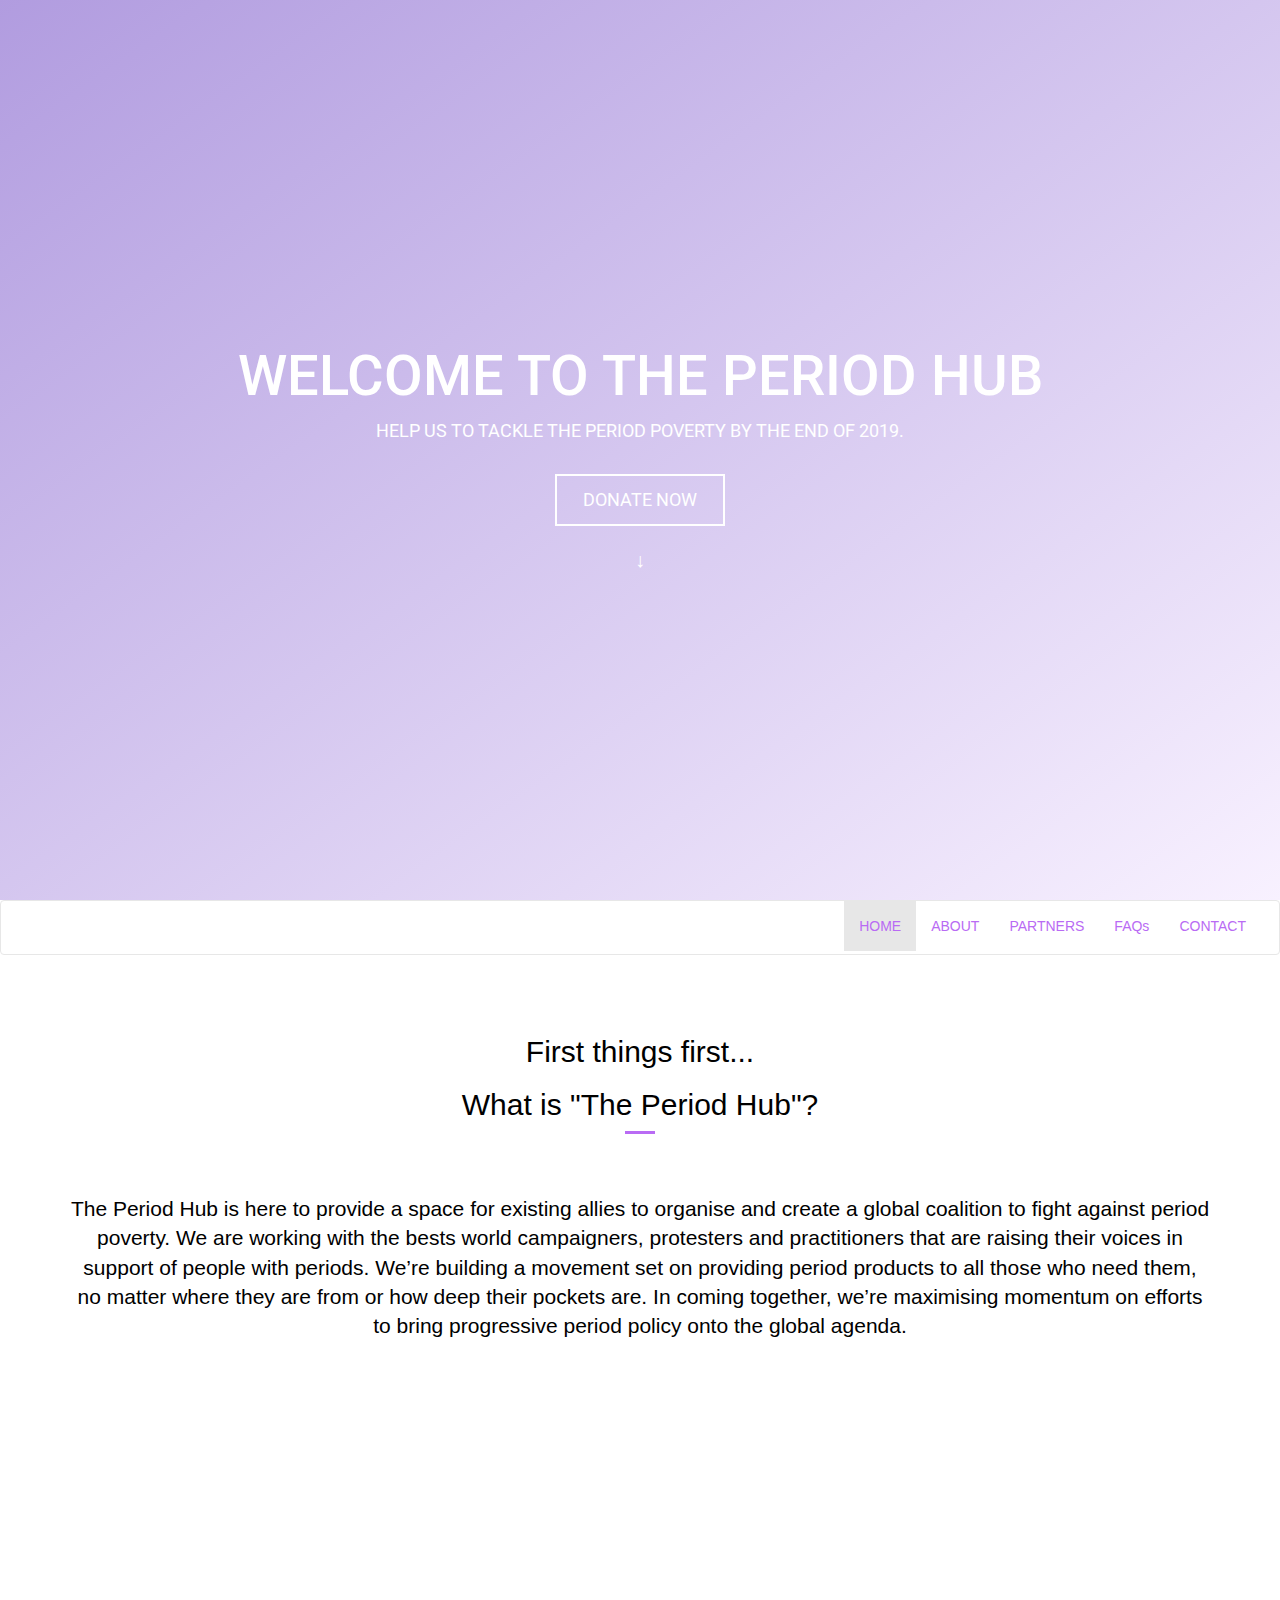
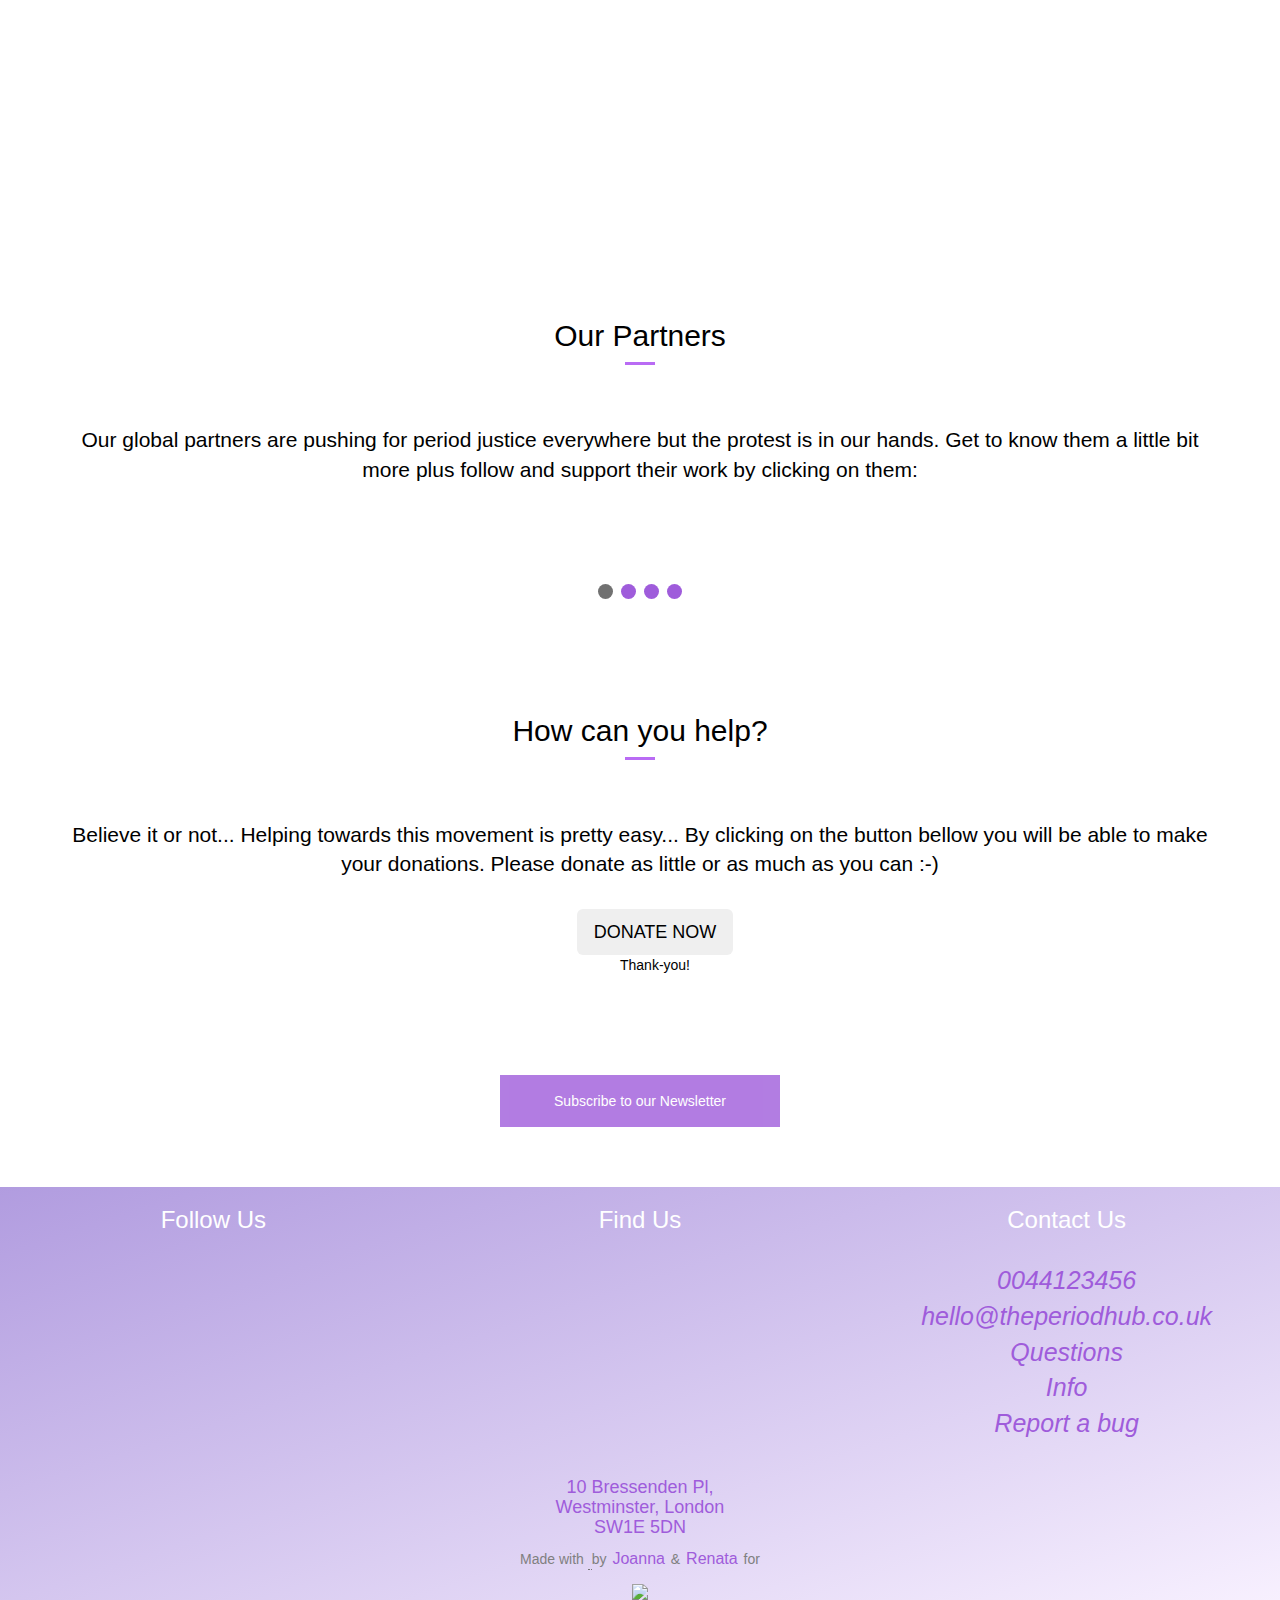
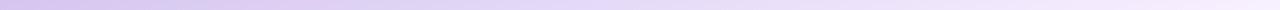
==== index.html @ 0d76492b "Add meta data" ====
<!DOCTYPE html>
<html>

  <head>
    <title>The Period Hub</title>
    <meta charset="utf-8">
    <meta name="viewport" content="width=devide-width, initial-scale=1.0">
    <meta name="description" content="The Period Hub's mission is to unify amazing projects altogether to finally tackle
    the period poverty by the end of 2019.">
    <meta name="keywords" content="Period Hub, Period Poverty, Period, Donate, Code First Girls, Web Development">

    <link rel="icon" type="image/png" sizes="16x16" href="img/equality.jpg">

    <link href="https://fonts.googleapis.com/css?family=Montserrat:300|Roboto:400,700" rel="stylesheet">

    <link href="css/bootstrap.min.css" rel="stylesheet">
    <link href="css/main.css" rel="stylesheet">
    <link href="css/animate.css" rel="stylesheet">
    <!--<link rel="stylesheet" href="https://cdnjs.cloudflare.com/ajax/libs/font-awesome/4.7.0/css/font-awesome.min.css">-->
    <link rel="stylesheet" href="https://use.fontawesome.com/releases/v5.7.2/css/all.css" integrity="sha384-fnmOCqbTlWIlj8LyTjo7mOUStjsKC4pOpQbqyi7RrhN7udi9RwhKkMHpvLbHG9Sr" crossorigin="anonymous">
    <link href="css/responsive.css" rel="stylesheet">

    <script src="js/jquery-3.3.1.min.js"></script>
    <script src="js/bootstrap.min.js"></script>
    <script src="js/wow.min.js"></script>
    <script src="js/main.js"></script>
  </head>

<body data-spy="scroll" data-target=".navbar" data-offset="50">

<!-- Home -->

<section id="home">
  <div id="home-cover" class="bg-parallax animated fadeIn">
    <div id="home-content-box">
      <div id="home-content-box-inner" class="text-center">
        <div id="home-heading" class="animated zoomIn">
          <div class="container-fluid" style="height:100%;">
            <h1>Welcome to the Period Hub</h1>
              <p>Help us to tackle the Period Poverty by the end of 2019.</p></br>
                <div id="home-btn" class="animated zoomIn">
                  <a href="javascript:void( window.open( 'https://form.jotformeu.com/90744482471360', 'blank', 'scrollbars=yes, toolbar=no, width=700, height=500' ) ) "  class="btn btn-lg btn-general btn-white" role="button" href="#donate">DONATE NOW</a>
                </div></br>
              <a href="#main" class="down-arr animated bounceInDown">&#8595;</a>
            </div>
          </div>
        </div>
      </div>
    </div>
  </div>
</section>

<!-- NavBar -->

<div class="bs-example bs-navbar-top-example" data-example-id="navbar-fixed-to-top">
  <nav class="navbar navbar-default">
      <div class="navbar-header"> <!-- data-spy="affix" data-offset-top="610" -->
        <button type="button" class="collapsed navbar-toggle" data-toggle="collapse" data-target="#bs-example-navbar-collapse-6" aria-expanded="false">
          <span class="sr-only">Toggle navigation</span>
          <span class="icon-bar"></span>
          <span class="icon-bar"></span>
          <span class="icon-bar"></span>
        </button>
        <!-- <a href="#" class="navbar-brand">THE PERIOD HUB</a> -->
      </div>
      <div class="collapse navbar-collapse" id="bs-example-navbar-collapse-6">
        <ul class="nav navbar-nav navbar-right">
          <li class="active"><a href="index.html">HOME</a></li>
          <li><a href="about.html">ABOUT</a></li>
          <li><a href="projects.html">PARTNERS</a></li>
          <li><a href="faqs.html">FAQs</a></li>
          <li><a href="#contact">CONTACT</a></li>
          <li><button type="button" class="btn navbar-btn"><a href="https://www.google.com/" target="_blank"><i class="fas fa-search pfooter"></i></a></button></li>
        </ul>
      </div>
    </div>
  </nav>
</div>

<!-- Main -->

<section id="main">
 <!--<div class="container-fluid" style="height:1000px">-->
   <div class="container text-center">
    <div class="content-box">
      <div class="content-title wow fadeInDown" data-wow-duration="1s" data-wow-delay=".5s">
        <h2 id="abouthis">First things first... </h2>
        <h2 class="text-center">What is "The Period Hub"?</h2>
        <div class="content-title-underline"></div>
      </div>
        <p class="lead wow fadeInUp" data-wow-duration="1s" data-wow-delay=".5s">The Period Hub is here to provide a space for existing allies to organise and create a global coalition to fight against period poverty.
        We are working with the bests world campaigners, protesters and practitioners that are raising their voices in support of people with periods.
        We’re building a movement set on providing period products to all those who need them, no matter where they are from or how deep their pockets are.
        In coming together, we’re maximising momentum on efforts to bring progressive period policy onto the global agenda.
       </p>
      </div>
    </div>
  </div>
</section>

<!-- quote with img parallax -->

<section id="quote" class="text-center">
  <div id="quotebg" class="bg-parallax wow fadeInUp" data-wow-duration="1s" data-wow-delay=".5s">
    <h1>MENSTRUAL SUPPLIES ARE NOT CHEAP,<br> BUT FOR ANYONE WITH A PERIOD,<br>THEY ARE, OF COURSE,<br> <strong>AN ABSOLUTE NECESSITY.</strong></h1>
  </div>
</section>


<!-- Allies -->

<section id="projects">
  <div class="padding">
    <div class="content-box">
      <div class="container text-center">
        <div class="content-title wow fadeInDown" data-wow-duration="1s" data-wow-delay=".5s">
          <h2>Our Partners</h2>
          <div class="content-title-underline"></div>
        </div>
        <p class="lead wow fadeInUp" data-wow-duration="1s" data-wow-delay=".5s">Our global partners are pushing for period justice everywhere but the protest is in our hands.
          Get to know them a little bit more plus follow and support their work by clicking on them:
        </p>
      </div>
    </div>

    <!--caousel or cards of the projects...-->
  <div class="container text-center">
    <div class="row wow fadeInUp" data-wow-duration="1s" data-wow-delay=".5s">


      <div class="slideshow-container">

      <div class="mySlides fade">
        <a href="http://redboxproject.org/" target="_blank"> <img src="img/RED-BOX-LOGO-logo-v2.jpg" style="width:50%"> </a>
      </div>

      <div class="mySlides fade">
        <a href="http://bloodygoodperiod.com" target="_blank"> <img src="img/BGP-2-.png"></a>
      </div>

      <div class="mySlides fade">
        <a href="https://www.homelessperiodproject.org/" target="_blank"> <img src="img/hlogo.png"> </a>
      </div>

      <div class="mySlides fade">
        <a href="https://www.freeperiods.org/" target="_blank"><img class="img-responsive center-block" src="img/FreePeriods.png"  style="width:60%"> </a>
      </div>

      </div>
      <br>

      <div style="text-align:center">
        <span class="dot"></span>
        <span class="dot"></span>
        <span class="dot"></span>
        <span class="dot"></span>
      </div>

  </div>
</section>

    <!-- Add the percentages moving here -->

    <!-- Donate section -->

    <section id="help">
      <div class="padding">
        <div class="content-box">
      <div class="container text-center">
    <div class="content-title wow fadeInDown" data-wow-duration="1s" data-wow-delay=".5s">
        <h2>How can you help?</h2>
        <div class="content-title-underline"></div>
      </div>
          <p class="lead wow fadeInUp" data-wow-duration="1s" data-wow-delay=".5s">Believe it or not... Helping towards this movement is pretty easy...
            By clicking on the button bellow you will be able to make your donations.
            Please donate as little or as much as you can :-)</p>
          <div class="container">
            <div class="padding">
      <!-- Trigger the modal with a button -->
      <button type="button" class="btn btn-lg .btn-purple" id="myBtn">DONATE NOW</button></br>
      <p class="wow fadeInUp" data-wow-duration="1s" data-wow-delay=".5s">Thank-you!</p>


<!-- Modal -->
    <div class="modal fade" id="myModal" role="dialog">
      <div class="modal-dialog">
          <div class="modal-content">

            <iframe
              id="JotFormIFrame-90744482471360"
              onload="window.parent.scrollTo(0,0)"
              allowtransparency="true"
              allowfullscreen="true"
              allow="geolocation; microphone; camera"
              src="https://form.jotformeu.com/90744482471360"
              frameborder="0"
              style="width: 1px;
              min-width: 100%;
              height:539px;
              border:none;"
              scrolling="no"
            >
            </iframe>

            </div>
          </div>
        </div>
      </div>
    </div>
  </div>
</section>

<!-- Newsletter button -->
<section id="newsletter">
  <div class="padding">
    <button class="open-button center-block" onclick="openForm()">Subscribe to our Newsletter</button>
      <div class="form-popup" id="myForm">
        <form action="/action_page.php" class="form-container">
          <h1>Newsletters</h1>

        	<label for="name"><b>Name</b></label>
          <input type="text" placeholder="Enter Name" name="name" required>

          <label for="email"><b>Email</b></label>
          <input type="text" placeholder="Enter Email" name="email" required>

          <button type="submit" class="btn">Subscribe</button>
          <button type="button" class="btn cancel" onclick="closeForm()">Close</button>
        </form>
      </div>
  </div>
</section> </br></br>


<!-- Footer -->
<section id="contact">
  <footer class="container-fluid text-center wow fadeInUp" data-wow-duration="1s" data-wow-delay=".5s">
    <div class="row">
      <div class="col-sm-4">
        <h3>Follow Us</h3> <br>
        <a href="#" class="fab fa-facebook fa-2x fa-aling-justify"></a> <br>
        <a href="#" class="fab fa-twitter fa-2x fa-aling-justify"></a> <br>
        <a href="#" class="fab fa-google fa-2x fa-aling-justify"></a> <br>
        <a href="#" class="fab fa-youtube fa-2x fa-aling-justify"></a> <br>
        <a href="#" class="fab fa-github fa-2x fa-aling-justify"></a>
      </div>
      <div class="col-sm-4">
        <h3>Find Us</h3><br>
        <iframe class="icon" src="https://www.google.com/maps/embed?pb=!1m18!1m12!1m3!1d635451.2714219977!2d-0.660661754156768!3d51.527313118893595!2m3!1f0!2f0!3f0!3m2!1i1024!2i768!4f13.1!3m3!1m2!1s0x47d8a00baf21de75%3A0x52963a5addd52a99!2sLondon!5e0!3m2!1sen!2suk!4v1552860457448" width="200" height="200" frameborder="0" style="border:0" allowfullscreen></iframe>
        <h4 class="purple">10 Bressenden Pl, <br> Westminster, London <br> SW1E 5DN</h4>
      </div>
      <div class="col-sm-4">
        <h3>Contact Us</h3></br>
        <i href="#" class="fas fa-phone fa-lg purple"> 0044123456</i> <br>
        <i href="#" class="far fa-envelope fa-lg purple"> hello@theperiodhub.co.uk</i> </br>
        <i href="#" class="far fa-question-circle fa-lg purple"> Questions</i> <br>
        <i href="#" class="fas fa-info-circle fa-lg purple"> Info</i> <br>
        <i href="#" class="fas fa-bug fa-lg purple"> Report a bug</i>
      </div>
    </div>
      <p>Made with <abbr title="love" name="love" <i class="far fa-heart pfooter"></i> </abbr> by <a href="https://github.com/jnz16" target="_blank" class="fab fa-github pfooter">Joanna</a> & <a href="https://github.com/renatajarmova" target="_blank" class="fab fa-github pfooter">Renata</a> for
      </p>
      <p><a href="https://codefirstgirls.org.uk" target="_blank" </a> <img class="cfg-logo" src="img/cfg-logo.png"> </p>
  </footer>
</section>

<!-- Projects carousel JS  -->
<script>
var slideIndex = 0;
showSlides();

function showSlides() {
  var i;
  var slides = document.getElementsByClassName("mySlides");
  var dots = document.getElementsByClassName("dot");
  for (i = 0; i < slides.length; i++) {
    slides[i].style.display = "none";
  }
  slideIndex++;
  if (slideIndex > slides.length) {slideIndex = 1}
  for (i = 0; i < dots.length; i++) {
    dots[i].className = dots[i].className.replace(" active", "");
  }
  slides[slideIndex-1].style.display = "block";
  dots[slideIndex-1].className += " active";
  setTimeout(showSlides, 3000); // Change image every 3 seconds
}
</script>

<!-- Donate button at the bottom of page -->
  <script src="https://form.jotformeu.com/cardforms/feedbackEmbedButton.min.js"></script>
    <script> new JF_FeedbackEmbedButton({
      buttonText: "DONATE NOW",
      buttonFontColor: "#FFFFFF",
      buttonBackgroundColor: "#410160",
      buttonSide: "Bottom",
      buttonAlign: "Right",
      buttonIcon: "default",
      formId: 90744482471360
    });
    </script>

  </body>
</html>
---- css/main.css ----
/*------------------------------------
              FONTS
font-family: 'Roboto', sans-serif; - titles
font-family: 'Lato', sans-serif; - body
              COLORS
purple color: #9f5cdb
--------------------------------------*/

/*------------------------------------
              GENERAL CSS
 -------------------------------------*/
html, body {
  height: 100%;
  font-family: 'Lato', sans-serif;
  color: black;
}

.padding {
  padding: 10px 0px;
  padding-bottom: 20px;
}

/*------------------------------------
              HOME SECTION
 -------------------------------------*/

#home {
  height: 100%;
}

#home-heading h1 {
  font-size: 400%;
}

#home-heading p {
  font-size: 130%;
}

#home-cover {
  height: 100%;
  background-image:
	  linear-gradient(to right bottom,
     rgba(144, 114, 210, 0.7),
     rgba(245, 235, 255, 0.7)),
    url("../img/equality.jpg");
  /*opacity: 0.8;
  filter: alpha(opacity=80);
  144, 114, 210
  157, 146, 236,*/

}

#home-content-box {
  width: 100%;
  height: 100%;
  display: table;
}

#home-content-box-inner {
  display: table-cell;
  vertical-align: middle;
  /*text-align: center;*/
}

#home-heading {
  color: #fff;
  margin: 20px 0 20px 0;
  text-transform: uppercase;
  font-family: 'Roboto', sans-serif;
}

/*------------------------------------
        PARALLAX EFFECT GRAL
 -------------------------------------*/
  .bg-parallax {
    background-repeat: no-repeat;
    background-position: center;
    background-size: cover;
    background-attachment: fixed;
  }

/*------------------------------------
                  BUTTONS
-------------------------------------*/
  .btn-general {
    border-color: #fff;
    border-width: 2px;
    border-radius: 0;
    padding: 12px 26px 12px 26px;
    text-transform: uppercase;
  }

  .btn-white {
    border-color: #fff;
    color: #fff;
  }

  .btn-white:hover,
  .btn-white:focus {
    background-color: #b96bf4;
    border-color: #b96bf4;
    color: #fff;
    /*opacity: 0.7;*/
  }


/*------------------------------------
                DOWN ARROW
-------------------------------------*/
  .down-arr {
    font-size: 2rem;
    padding: 0 20px 20px 20px;
    z-index: 1;
    color: #fff;
  }

  .down-arr:hover {
    color: #fff;
  }

/*------------------------------------
              HOME ANIMATION
-------------------------------------*/

#home-cover, #home-heading, #home-btn {
  animation-duration: .5s;
}
#home-cover {
  animation-delay: .1s;
}

#home-heading {
  animation-delay: .5s;
}

#home-btn {
  animation-delay: .8s;
}


/*------------------------------------
                 NAVBAR
-------------------------------------*/

.navbar {
  margin: 0;
  padding: 0;
  background-color: white;
  color: #b96bf4;
}

.nav .navbar-nav .navbar-right li a:hover {
  color: white;
  background-color: #b96bf4;
}

.nav.navbar-nav.navbar-right li a {
    color: #b96bf4;
}

.fa-search {
  color: #b96bf4;
  font-size: 10px;
}
.navbar-btn {
  background: #fff;
  padding-left: 0;
}
/*------------------------------------
              NAVBAR FIXED
 -------------------------------------*/

.affix {
      top: 0;
      width: 100%;
      z-index: 9999 !important;
  }

  .affix + .container-fluid {
      padding-top: 70px;
  }


  /* MODAL */
  #myModal {
    background: transparent;
  }

/*------------------------------------
                GENERAL CONTENT
-------------------------------------*/

  .content-box {
    padding: 60px 0 40px 0;
  }

  .content-title {
    margin: 0 0 60px 0;
  }

  .content-title-underline {
    width: 30px;
    height: 3px;
    background-color: #b96bf4;
    margin: 0px auto 0 auto;
  }
  /*------------------------------------
                QUOTE
  -------------------------------------*/

  #quotebg {
    height: 100%;
    width: 100%;
    padding: 120px;
    background-image:
  	  linear-gradient(to right bottom,
       rgba(144, 114, 210, 0.7),
       rgba(245, 235, 255, 0.7)),
      url("../img/period-ain.jpg");
      background-size: cover;
    }

  #quotebg h1{
    color: white;
  }


/*------------------------------------
                FOOTER
-------------------------------------*/

  footer {
    width: 100%;
    height: 100%;
    background:
  	  linear-gradient(to right bottom,
       rgba(144, 114, 210, 0.7),
       rgba(245, 235, 255, 0.7));
    /*padding: 5% 5% 10% 5%;*/
    color: #FFF;
    margin: 0;
  }

  footer p {
    color: gray;
  }

  .pfooter {
    font-size: 5px;
  }

  .fab,
  .far,
  .fas {
    padding: 15px;
    font-size: 25px;
    color: #FFF;
  }
  .fab:hover,
  .far:hover,
  .fas:hover {
    color: #FFF;
    text-decoration: none;
  }
  .icon {
    max-width: 300px;
    padding-top: 5%;
  }
  .cfg-logo {
    max-width: 130px;
  }

  .pfooter {
    max-width: 100px;
    font-size: 16px;
    padding: 2px;
  }

/*------------------------------------
                FOOTER ICONS
-------------------------------------*/
  .purple {
    color: #9f5cdb;
  }

  .fab,
  .far,
  .fas {
    color: #9f5cdb;
  }

  abbr {
      position: relative;
  }

  /*------------------------------------
          NEWSLETTER BUTTON
  -------------------------------------*/

  /* Button used to open the contact form - fixed at the bottom of the page */
  .open-button {
    background-color: #9f5cdb;
    color: white;
    padding: 16px 20px;
    border: none;
    cursor: pointer;
    opacity: 0.8;
    bottom: 23px;
    right: 28px;
    width: 280px;
  }

  /* The popup form - hidden by default */
  .form-popup {
    display: none;
    position: fixed;
    bottom: 50px;
    right: 15px;
    border: 3px solid #f1f1f1;
    z-index: 9;
  }

  /* Add styles to the form container */
  .form-container {
    max-width: 300px;
    padding: 10px;
    background-color: white;
  }

  /* Full-width input fields */
  .form-container input[type=text], .form-container input[type=password] {
    width: 100%;
    padding: 15px;
    margin: 5px 0 22px 0;
    border: none;
    background: #f1f1f1;
  }

  /* When the inputs get focus, do something */
  .form-container input[type=text]:focus, .form-container input[type=password]:focus {
    background-color: #ddd;
    outline: none;
  }

  /* Set a style for the submit/login button */
  .form-container .btn {
    background-color: #4CAF50;
    color: white;
    padding: 16px 20px;
    border: none;
    cursor: pointer;
    width: 100%;
    margin-bottom:10px;
    opacity: 0.8;
  }

  /* Add a red background color to the cancel button */
  .form-container .cancel {
    background-color: red;
  }

  /* Add some hover effects to buttons */
  .form-container .btn:hover, .open-button:hover {
    opacity: 1;
  }

  /*------------------------------------
          ABOUT FILE STYLES
  --------------------------------------*/
  #about-heading h1 {
    font-size: 400%;
  }

  #about-heading p {
    font-size: 150%;
  }

  #about {
    height: 100%;
  }

  #about-cover {
    height: 100%;
    background-image:
  	  linear-gradient(to right bottom,
       rgba(144, 114, 210, 0.7),
       rgba(245, 235, 255, 0.7)),
      url("../img/girls.jpg");
    /*opacity: 0.8;
    filter: alpha(opacity=80);
    144, 114, 210
    157, 146, 236,*/

  }

  #about-content-box {
    width: 100%;
    height: 100%;
    display: table;
  }

  #about-content-box-inner {
    display: table-cell;
    vertical-align: middle;
    /*text-align: center;*/
  }

  #about-heading {
    color: #fff;
    margin: 20px 0 20px 0;
    text-transform: uppercase;
    font-family: 'Roboto', sans-serif;
  }

  /*------------------------------------
        ANIMATION FOR HEADER
  --------------------------------------*/
  #about-cover, #about-heading {
    animation-duration: .5s;
  }
  #about-cover {
    animation-delay: .1s;
  }

  #about-heading {
    animation-delay: .5s;
  }

  #about-renata .fab,
  #about-joanna .fab {
    display: inline-block;
  }

  #about-renata .fab:hover,
  #about-joanna .fab:hover {
    color: #f781f9;
  }

  #about-renata img {
    max-width: 300px;
    margin-top: 80px;
  }

  #about-joanna img {
    max-width: 300px;
  }

  /*------------------------------------
          PARTNERS HOME
  --------------------------------------*/
  #projects-cover {
    height: 100%;
    background-image:
  	  linear-gradient(to right bottom,
       rgba(144, 114, 210, 0.7),
       rgba(245, 235, 255, 0.7)),
      url("../img/success_job_hunt2.png");
    /*opacity: 0.8;
    filter: alpha(opacity=80);
    144, 114, 210
    157, 146, 236,*/

  }

  /*------------------------------------
              FAQs HOME
  --------------------------------------*/
  #faqs-cover {
    height: 100%;
    background-image:
  	  linear-gradient(to right bottom,
       rgba(144, 114, 210, 0.7),
       rgba(245, 235, 255, 0.7)),
      url("../img/period-products.jpg");
    /*opacity: 0.8;
    filter: alpha(opacity=80);
    144, 114, 210
    157, 146, 236,*/

  }

  /*------------------------------------
          PROJECTS CAROUSEL
  -------------------------------------*/

  .mySlides {display: none;}
  .mySlides img {vertical-align: middle;}

  /* Slideshow container */
  .slideshow-container {
    max-width: 1000px;
    position: relative;
    margin: auto;
  }

  /* Number text (1/3 etc) */
  .numbertext {
    color: #9f5cdb;
    font-size: 12px;
    padding: 8px 12px;
    position: absolute;
    top: 0;
  }

  /* The dots/bullets/indicators */
  .dot {
    height: 15px;
    width: 15px;
    margin: 0 2px;
    background-color: #9f5cdb;
    border-radius: 50%;
    display: inline-block;
    transition: background-color 0.6s ease;
  }

  .active {
    background-color: #717171;
  }

  /* Fading animation */
  .fade {
    -webkit-animation-name: fade;
    -webkit-animation-duration: 1.5s;
    animation-name: fade;
    animation-duration: 1.5s;
  }

  @-webkit-keyframes fade {
    from {opacity: .4}
    to {opacity: 1}
  }

  @keyframes fade {
    from {opacity: .4}
    to {opacity: 1}
  }

  /* On smaller screens, decrease text size */
  @media only screen and (max-width: 300px) {
    .text {font-size: 11px}
  }
---- css/responsive.css ----
/*------------------------------------
      BOOTSTRAP 3 MEDIA QUERIES
-------------------------------------*/

/* Large Devices */
@media (min-widht: 1200px) {
  /* OK */
}

/* Medium Devices */
@media (min-width: 992px) and (max-width: 1199px) {
  #home-cover {
    width: 100%;
    height: 100%;
  }
}

/* Small Devices */
@media (min-width: @screen-sm-min) and (max-width: @screen-sm-max) {
  #home-cover,
  #about-cover,
  #projects-cover,
  #faqs-cover {
    width: 100%;
    height: 100%;
  }
  #quote-bg {
    width: 100%;
    height: 450px;
  }
  #about-heading h1,
  #projects-cover h1,
  #faqs-cover h1 {
    font-size: 150%;
  }
}

@media (max-width: 768px) {
  #home-heading h1 {
    font-size: 250%;
  }
  #quotebg h1 {
    font-size: 150%;
  }
  #quotebg {
    padding: 60px;
  }
  .pfooter {
    max-width: 100px;
    font-size: 16px;
    padding: 0px;
  }
  .fab,
  .far,
  .fas {
    font-size: 20px;
    padding: 10px;
  }
  .icon {
    padding-top: 5%;
    max-width: 160px;
  }
}


/* Extra small devices */
@media (max-width: @screen-xs-max) {
  #home-cover,
  #about-cover,
  #projects-cover,
  #faqs-cover {
    width: 100%;
    height: 100%;
  }
  #quote-bg {
    width: 100%;
    height: 300px;
  }
  #about-heading h1,
  #projects-cover h1,
  #faqs-cover h1 {
    font-size: 150%;
  }
  #about-renata img,
  #about-joanna img {
    max-width: 180px;
  }
}
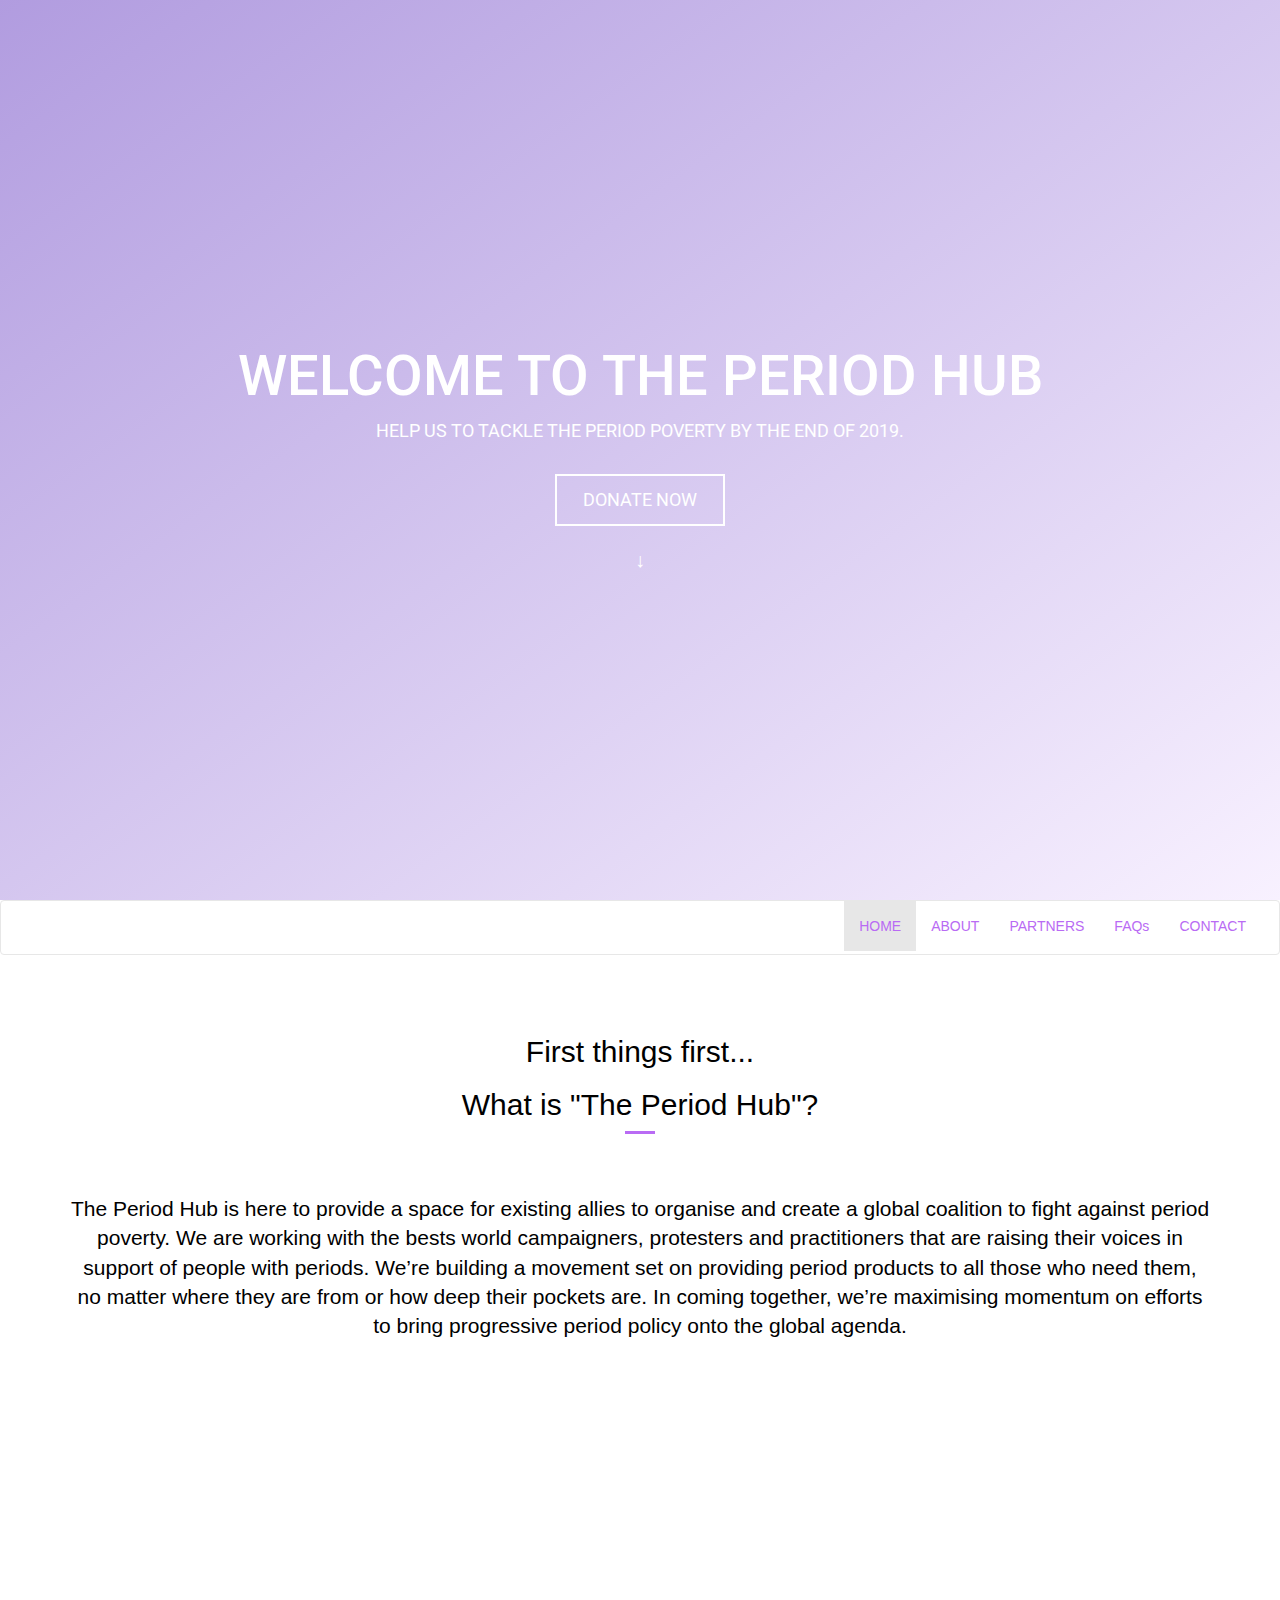
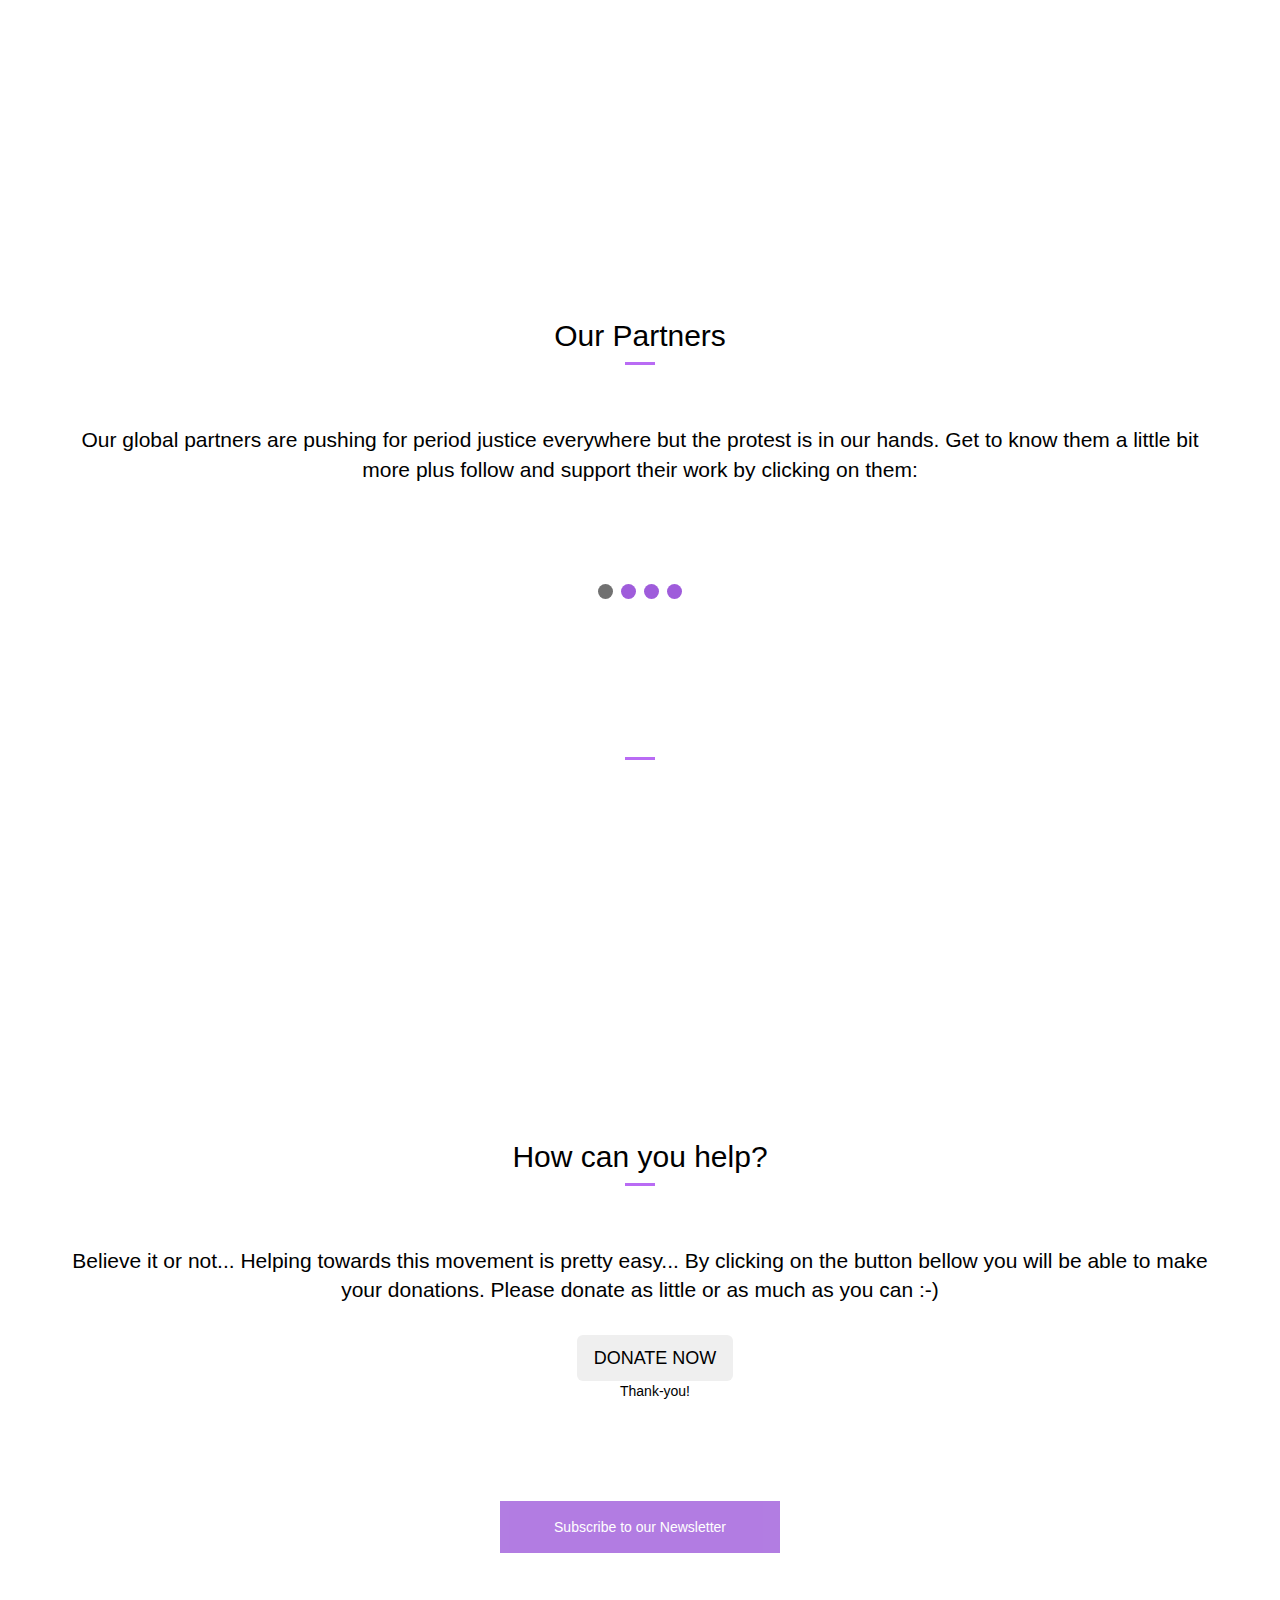
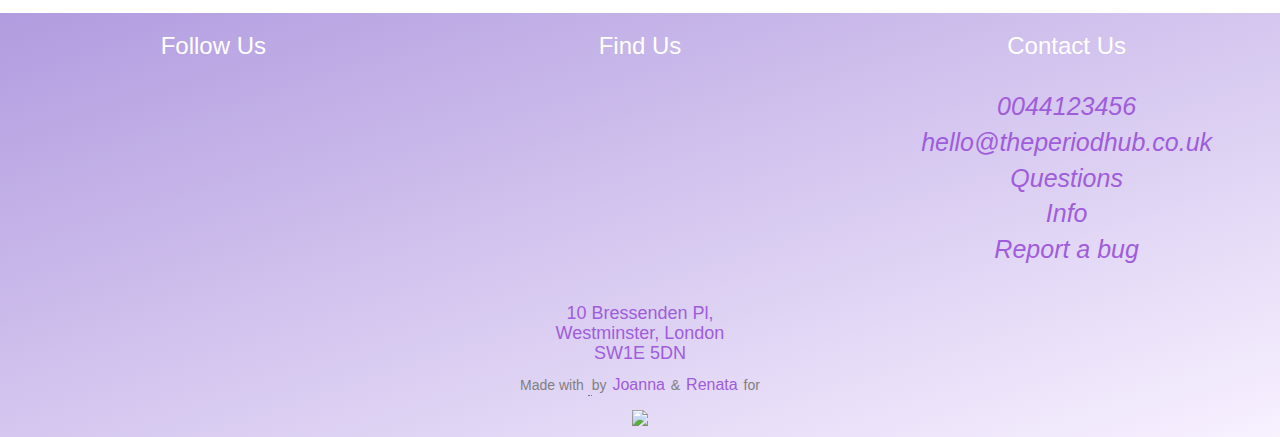
==== commit 86301180: "Style stats" ====
--- a/index.html
+++ b/index.html
@@ -69,7 +69,7 @@
           <li><a href="about.html">ABOUT</a></li>
           <li><a href="projects.html">PARTNERS</a></li>
           <li><a href="faqs.html">FAQs</a></li>
-          <li><a href="#contact">CONTACT</a></li>
+          <li><a class="smooth-scroll" href="#contact">CONTACT</a></li>
           <li><button type="button" class="btn navbar-btn"><a href="https://www.google.com/" target="_blank"><i class="fas fa-search pfooter"></i></a></button></li>
         </ul>
       </div>
@@ -160,6 +160,56 @@
 </section>
 
     <!-- Add the percentages moving here -->
+<section id="stats">
+  <div id="stats-cover" class="bg-parallax">
+      <div class="padding">
+        <div class="content-box">
+          <div class="container text-center">
+            <div class="content-title wow fadeInDown" data-wow-duration="1s" data-wow-delay=".5s">
+              <h2>Statistics</h2>
+              <div class="content-title-underline"></div>
+            </div>
+
+            <div class="row wow bounceInLeft" data-wow-duration="1s" data-wow-delay=".5s">
+
+              <div class="col-md-3 col-sm-6">
+                <div class="stats-item">
+                  <i class="fas fa-venus-double"></i>
+                  <h2><span class="counter">19</span><span>%</span></h2>
+                  <p>have changed to a less suitable sanitary product due to cost</p>
+                </div>
+              </div>
+
+              <div class="col-md-3 col-sm-6">
+                <div class="stats-item">
+                  <i class="fas fa-toilet-paper"></i>
+                  <h2><span class="counter">12</span><span>%</span></h2>
+                  <p>has had to improvise sanitary wear due to affordability issues</p>
+                </div>
+              </div>
+
+              <div class="col-md-3 col-sm-6">
+                <div class="stats-item">
+                  <i class="fas fa-people-carry"></i>
+                  <h2><span class="counter">15</span><span>%</span></h2>
+                  <p>borrow sanitary wear from a friend due to affordability issues</p>
+                </div>
+              </div>
+
+              <div class="col-md-3 col-sm-6">
+                <div class="stats-item">
+                  <i class="fas fa-times"></i>
+                  <h2><span class="counter">15</span><span>%</span></h2>
+                  <p>are unable to afford sanitary wear</p>
+                </div>
+              </div>
+            </div>
+          </div>
+      </div>
+    </div>
+  </div>
+</section>
+
 
     <!-- Donate section -->
 
@@ -263,6 +313,10 @@
       <p><a href="https://codefirstgirls.org.uk" target="_blank" </a> <img class="cfg-logo" src="img/cfg-logo.png"> </p>
   </footer>
 </section>
+
+<!-- Back to top button -->
+<a href="#home" id="back-to-top" class="btn btn-sm btn-back-to-top smooth-scroll"><i class="fas fa-arrow-up"></i></a>
+
 
 <!-- Projects carousel JS  -->
 <script>
--- a/css/main.css
+++ b/css/main.css
@@ -103,6 +103,12 @@
     /*opacity: 0.7;*/
   }
 
+.btn-back-to-top {
+  position: fixed;
+  bottom: 65px;
+  right: 20px;
+  display: none;
+}
 
 /*------------------------------------
                 DOWN ARROW
@@ -203,6 +209,10 @@
     height: 3px;
     background-color: #b96bf4;
     margin: 0px auto 0 auto;
+  }
+
+a {
+    color: #b96bf4;
   }
   /*------------------------------------
                 QUOTE
@@ -479,6 +489,27 @@
 
   }
 
+
+  /*------------------------------------
+                STATS
+  -------------------------------------*/
+
+#stats-cover {
+background-image:
+linear-gradient(to right bottom,
+ rgba(144, 114, 210, 0.7),
+ rgba(245, 235, 255, 0.7)),
+url("../img/w.jpg");
+}
+
+#stats {
+  color: #fff;
+}
+
+#stats .fas {
+  font-size: 40px;
+  padding: 10px;
+}
   /*------------------------------------
           PROJECTS CAROUSEL
   -------------------------------------*/
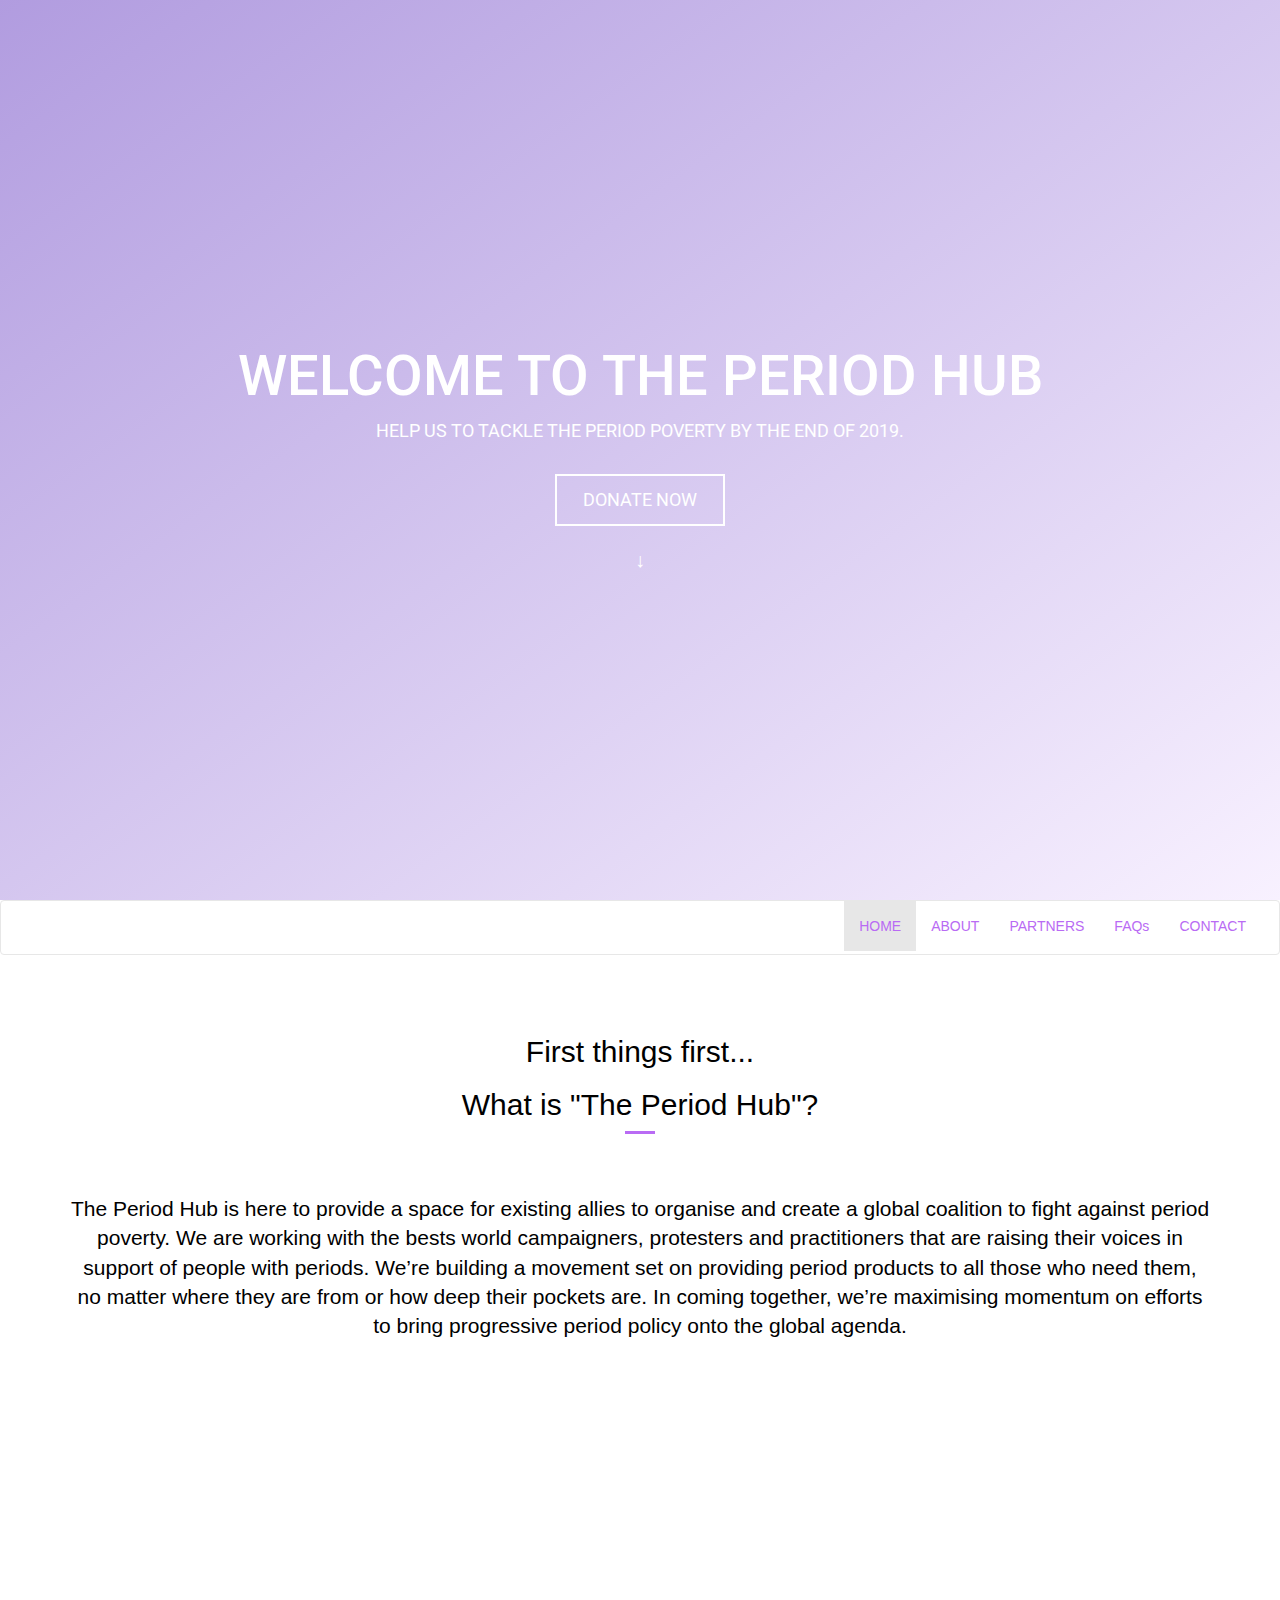
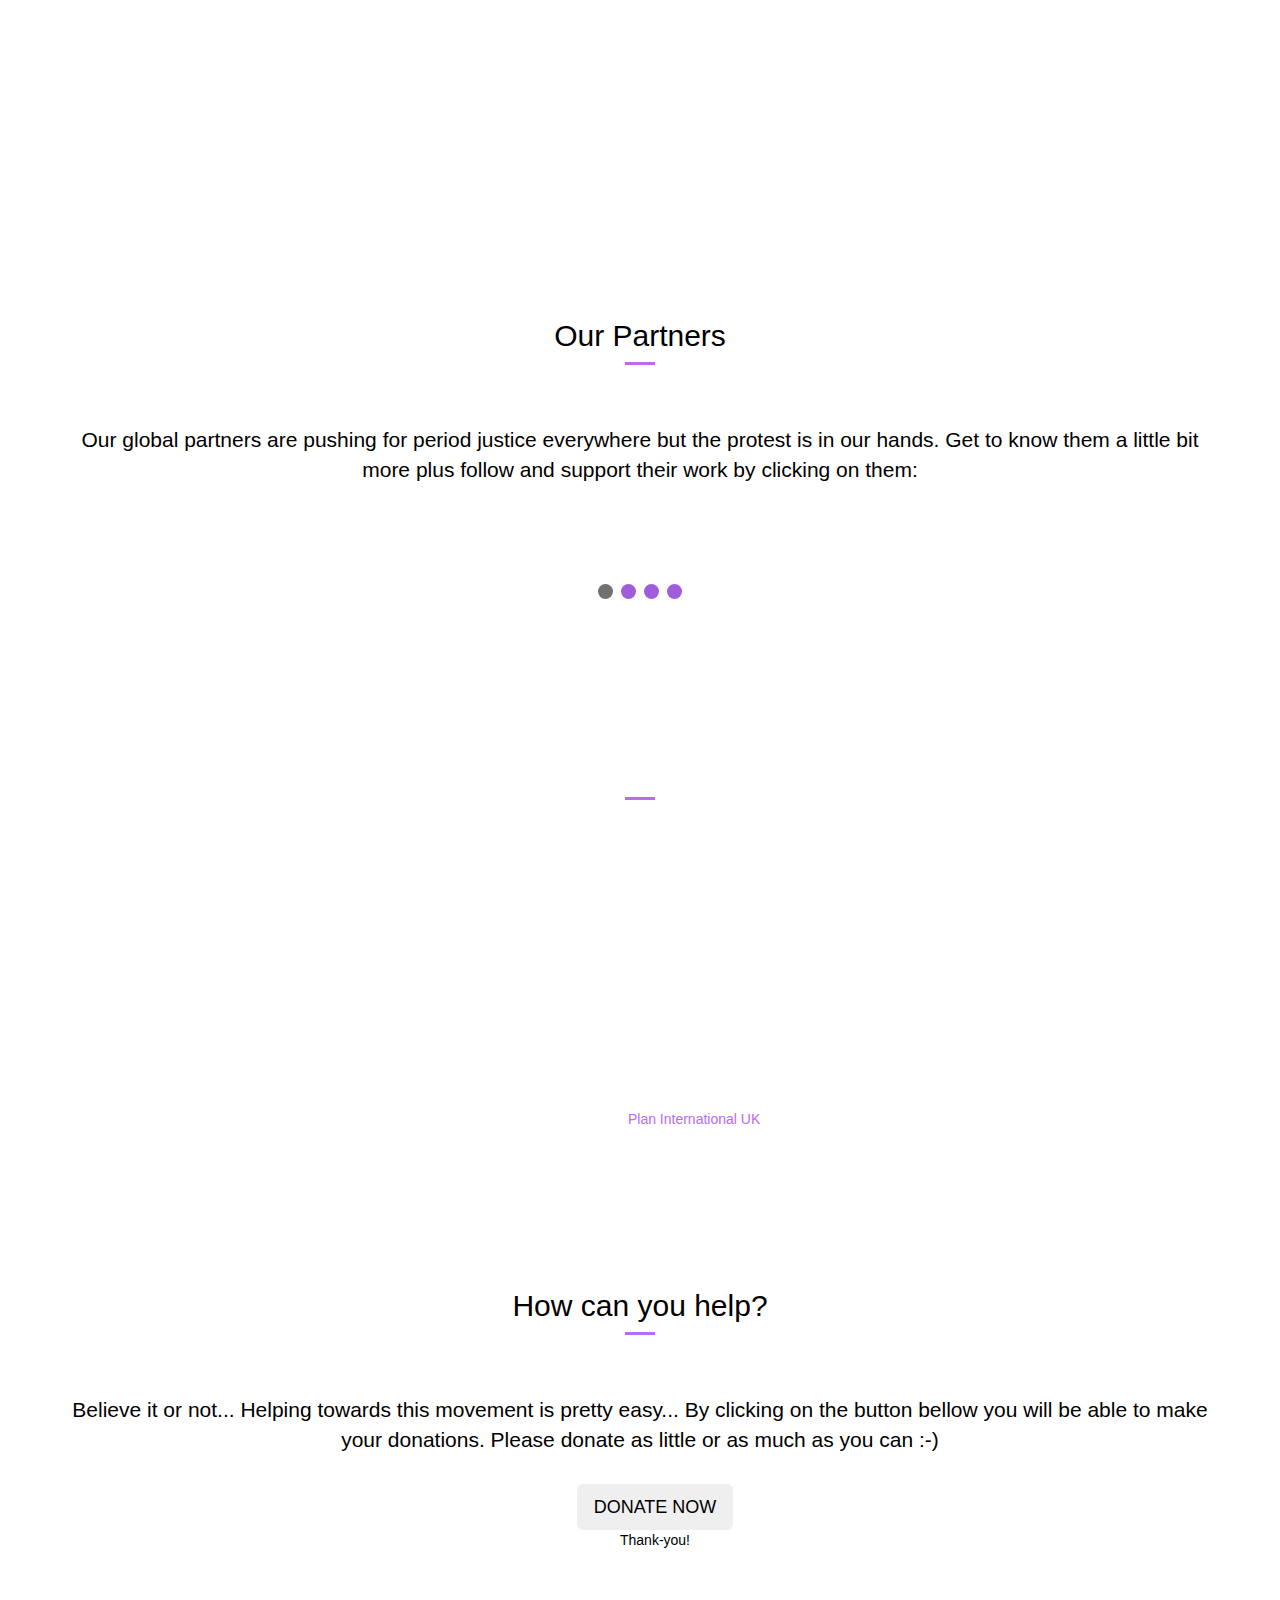
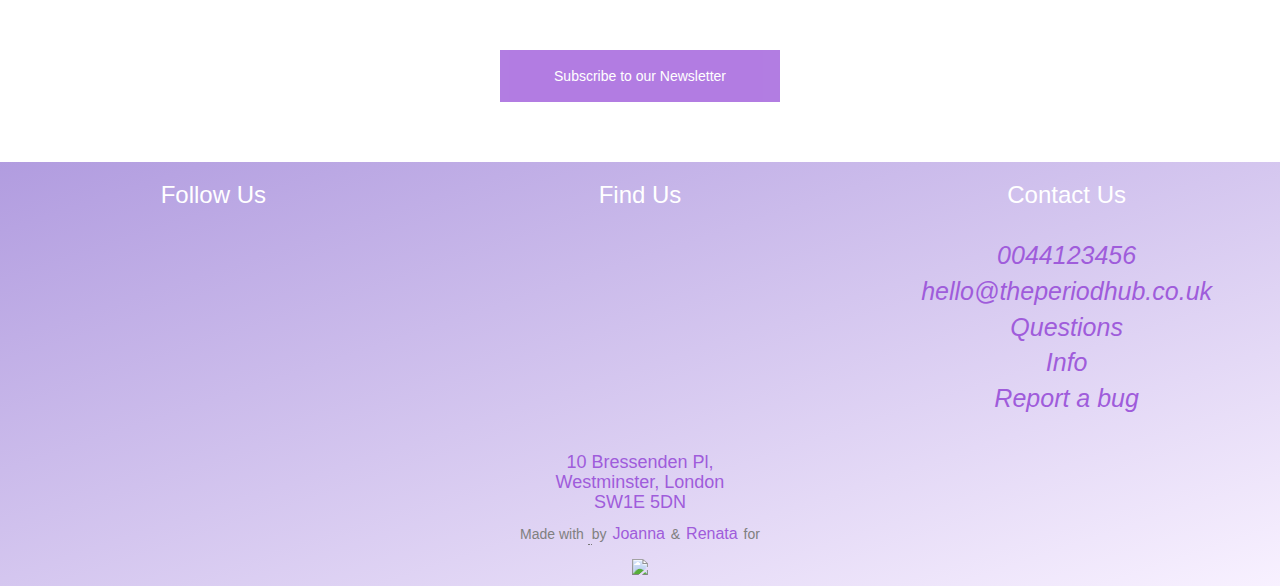
==== commit db8cbe22: "Add counter up to stats" ====
--- a/index.html
+++ b/index.html
@@ -23,6 +23,8 @@
     <script src="js/jquery-3.3.1.min.js"></script>
     <script src="js/bootstrap.min.js"></script>
     <script src="js/wow.min.js"></script>
+    <script src="js/jquery.waypoints.min.js"></script>
+    <script src="js/jquery.counterup.min.js"></script>
     <script src="js/main.js"></script>
   </head>
 
@@ -157,7 +159,7 @@
       </div>
 
   </div>
-</section>
+</section> </br> </br>
 
     <!-- Add the percentages moving here -->
 <section id="stats">
@@ -175,35 +177,36 @@
               <div class="col-md-3 col-sm-6">
                 <div class="stats-item">
                   <i class="fas fa-venus-double"></i>
-                  <h2><span class="counter">19</span><span>%</span></h2>
-                  <p>have changed to a less suitable sanitary product due to cost</p>
+                  <h1><span class="counter">19</span><span>%</span></h1>
+                  <p class="lead">have changed to a less suitable sanitary product due to cost</p>
                 </div>
               </div>
 
               <div class="col-md-3 col-sm-6">
                 <div class="stats-item">
                   <i class="fas fa-toilet-paper"></i>
-                  <h2><span class="counter">12</span><span>%</span></h2>
-                  <p>has had to improvise sanitary wear due to affordability issues</p>
+                  <h1><span class="counter">12</span><span>%</span></h1>
+                  <p class="lead">has had to improvise sanitary wear due to affordability issues</p>
                 </div>
               </div>
 
               <div class="col-md-3 col-sm-6">
                 <div class="stats-item">
                   <i class="fas fa-people-carry"></i>
-                  <h2><span class="counter">15</span><span>%</span></h2>
-                  <p>borrow sanitary wear from a friend due to affordability issues</p>
+                  <h1><span class="counter">15</span><span>%</span></h1>
+                  <p class="lead">borrow sanitary wear from a friend due to affordability issues</p>
                 </div>
               </div>
 
               <div class="col-md-3 col-sm-6">
                 <div class="stats-item">
                   <i class="fas fa-times"></i>
-                  <h2><span class="counter">15</span><span>%</span></h2>
-                  <p>are unable to afford sanitary wear</p>
+                  <h1><span class="counter">15</span><span>%</span></h1>
+                  <p class="lead">are unable to afford sanitary wear</p>
                 </div>
               </div>
             </div>
+            <p>Data supplied by: <a href="https://plan-uk.org/" target="_blank">Plan International UK</a>.</p>
           </div>
       </div>
     </div>
--- a/css/main.css
+++ b/css/main.css
@@ -507,7 +507,7 @@
 }
 
 #stats .fas {
-  font-size: 40px;
+  font-size: 50px;
   padding: 10px;
 }
   /*------------------------------------
